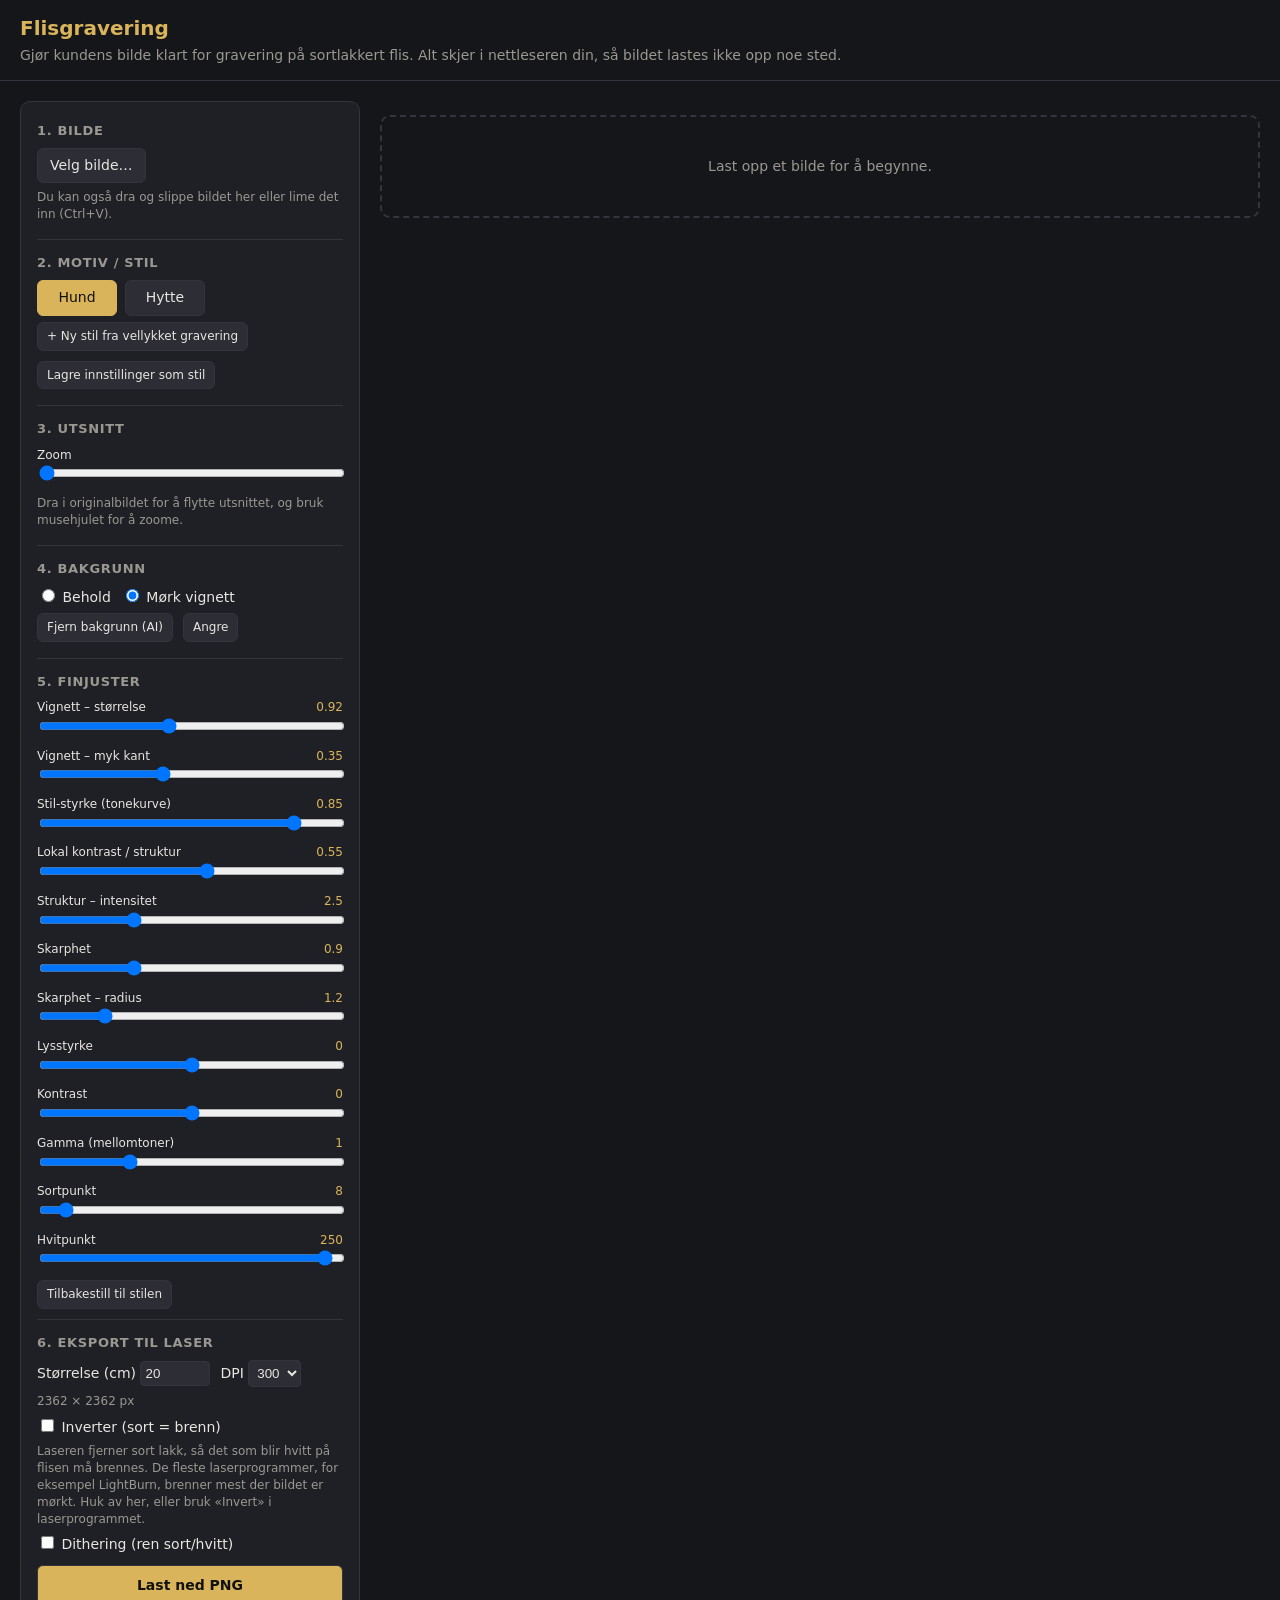
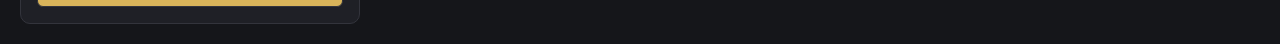
==== index.html @ 5037840e "Nettside for å forberede kundebilder til gravering på sortlakkerte flis Stiler for Hund og Hytte med" ====
<!DOCTYPE html>
<html lang="no">
<head>
  <meta charset="utf-8">
  <meta name="viewport" content="width=device-width, initial-scale=1">
  <title>Flisgravering – bildeforberedelse</title>
  <link rel="stylesheet" href="style.css">
</head>
<body>
  <header>
    <h1>Flisgravering</h1>
    <p>Gjør kundens bilde klart for gravering på sortlakkert flis. Alt skjer i nettleseren din, så bildet lastes ikke opp noe sted.</p>
  </header>

  <main>
    <aside class="panel">
      <section>
        <h2>1. Bilde</h2>
        <label class="file">Velg bilde…<input type="file" id="file" accept="image/*"></label>
        <p class="hint">Du kan også dra og slippe bildet her eller lime det inn (Ctrl+V).</p>
      </section>

      <section>
        <h2>2. Motiv / stil</h2>
        <div id="presets" class="presets"></div>
        <div class="row">
          <label class="file small">+ Ny stil fra vellykket gravering<input type="file" id="refFile" accept="image/*"></label>
          <button id="saveStyle" class="small">Lagre innstillinger som stil</button>
        </div>
      </section>

      <section>
        <h2>3. Utsnitt</h2>
        <label class="slider"><span>Zoom</span><input type="range" id="zoom" min="1" max="5" step="0.01" value="1"></label>
        <p class="hint">Dra i originalbildet for å flytte utsnittet, og bruk musehjulet for å zoome.</p>
      </section>

      <section>
        <h2>4. Bakgrunn</h2>
        <div class="row">
          <label><input type="radio" name="bg" value="none"> Behold</label>
          <label><input type="radio" name="bg" value="vignette"> Mørk vignett</label>
        </div>
        <div class="row">
          <button id="aiBtn" class="small">Fjern bakgrunn (AI)</button>
          <button id="aiUndo" class="small">Angre</button>
        </div>
        <p id="aiStatus" class="hint"></p>
      </section>

      <section>
        <h2>5. Finjuster</h2>
        <div id="sliders"></div>
        <button id="reset" class="small">Tilbakestill til stilen</button>
      </section>

      <section>
        <h2>6. Eksport til laser</h2>
        <div class="row">
          <label>Størrelse (cm) <input type="number" id="size" value="20" min="1" max="100" step="0.1"></label>
          <label>DPI
            <select id="dpi">
              <option>254</option><option selected>300</option><option>318</option><option>400</option><option>508</option>
            </select>
          </label>
        </div>
        <p class="hint" id="pxInfo"></p>
        <label><input type="checkbox" id="invert"> Inverter (sort = brenn)</label>
        <p class="hint">Laseren fjerner sort lakk, så det som blir hvitt på flisen må brennes. De fleste laserprogrammer, for eksempel LightBurn, brenner mest der bildet er mørkt. Huk av her, eller bruk «Invert» i laserprogrammet.</p>
        <label><input type="checkbox" id="dither"> Dithering (ren sort/hvitt)</label>
        <button id="exportBtn" class="primary">Last ned PNG</button>
      </section>
    </aside>

    <section class="views">
      <figure>
        <figcaption>Original (utsnitt)</figcaption>
        <canvas id="orig" class="crop"></canvas>
      </figure>
      <figure>
        <figcaption>Slik blir flisen <label class="inline"><input type="checkbox" id="warm" checked> varm tone</label></figcaption>
        <div class="tile"><canvas id="result"></canvas></div>
      </figure>
      <p class="empty">Last opp et bilde for å begynne.</p>
    </section>
  </main>

  <script src="js/presets.js"></script>
  <script src="js/processing.js"></script>
  <script src="js/app.js"></script>
</body>
</html>
---- style.css ----
:root { --bg: #15161a; --panel: #1f2026; --line: #33343c; --text: #e8e6e1; --muted: #9a9890; --accent: #d9b45a; }
* { box-sizing: border-box; }
body { margin: 0; font: 14px/1.4 system-ui, sans-serif; background: var(--bg); color: var(--text); }
header { padding: 14px 20px; border-bottom: 1px solid var(--line); }
header h1 { margin: 0; font-size: 20px; color: var(--accent); }
header p { margin: 4px 0 0; color: var(--muted); }
main { display: flex; gap: 20px; padding: 20px; align-items: flex-start; }
.panel { width: 340px; flex: none; background: var(--panel); border: 1px solid var(--line); border-radius: 10px; padding: 6px 16px; }
.panel section { padding: 10px 0; border-bottom: 1px solid var(--line); }
.panel section:last-child { border: 0; }
h2 { font-size: 13px; text-transform: uppercase; letter-spacing: .05em; color: var(--muted); margin: 4px 0 8px; }
.hint { color: var(--muted); font-size: 12px; margin: 6px 0; }
.row { display: flex; gap: 10px; flex-wrap: wrap; align-items: center; margin: 6px 0; }
button, .file { background: #2c2d35; color: var(--text); border: 1px solid var(--line); border-radius: 6px; padding: 7px 12px; cursor: pointer; font: inherit; display: inline-block; }
button:hover, .file:hover { border-color: var(--accent); }
.small { font-size: 12px; padding: 5px 9px; }
.primary { background: var(--accent); color: #111; font-weight: 600; width: 100%; margin-top: 10px; padding: 10px; }
.file input { display: none; }
.presets { display: flex; gap: 8px; flex-wrap: wrap; }
.presets button { min-width: 80px; }
.presets button.active { background: var(--accent); color: #111; border-color: var(--accent); }
.slider { display: block; margin: 8px 0; }
.slider span { display: flex; justify-content: space-between; font-size: 12px; }
.slider output { color: var(--accent); }
.slider input { width: 100%; }
input[type=number] { width: 70px; }
input[type=number], select { background: #2c2d35; color: var(--text); border: 1px solid var(--line); border-radius: 4px; padding: 4px; }
.views { flex: 1; display: grid; grid-template-columns: repeat(auto-fit, minmax(320px, 1fr)); gap: 20px; }
figure { margin: 0; }
figcaption { color: var(--muted); margin-bottom: 6px; display: flex; justify-content: space-between; }
.inline { font-size: 12px; }
canvas { width: 100%; height: auto; display: block; background: #000; }
.crop { cursor: grab; touch-action: none; border-radius: 4px; }
.tile { padding: 4%; background: linear-gradient(135deg, #2a2a2a, #0a0a0a); border-radius: 6px; box-shadow: 0 10px 30px #000a, inset 0 0 0 1px #444; }
.views figure, .views .empty { display: none; }
.views .empty { display: block; color: var(--muted); padding: 40px; text-align: center; border: 2px dashed var(--line); border-radius: 10px; grid-column: 1 / -1; }
body.has-image .views figure { display: block; }
body.has-image .views .empty { display: none; }
@media (max-width: 800px) { main { flex-direction: column; } .panel { width: 100%; } }
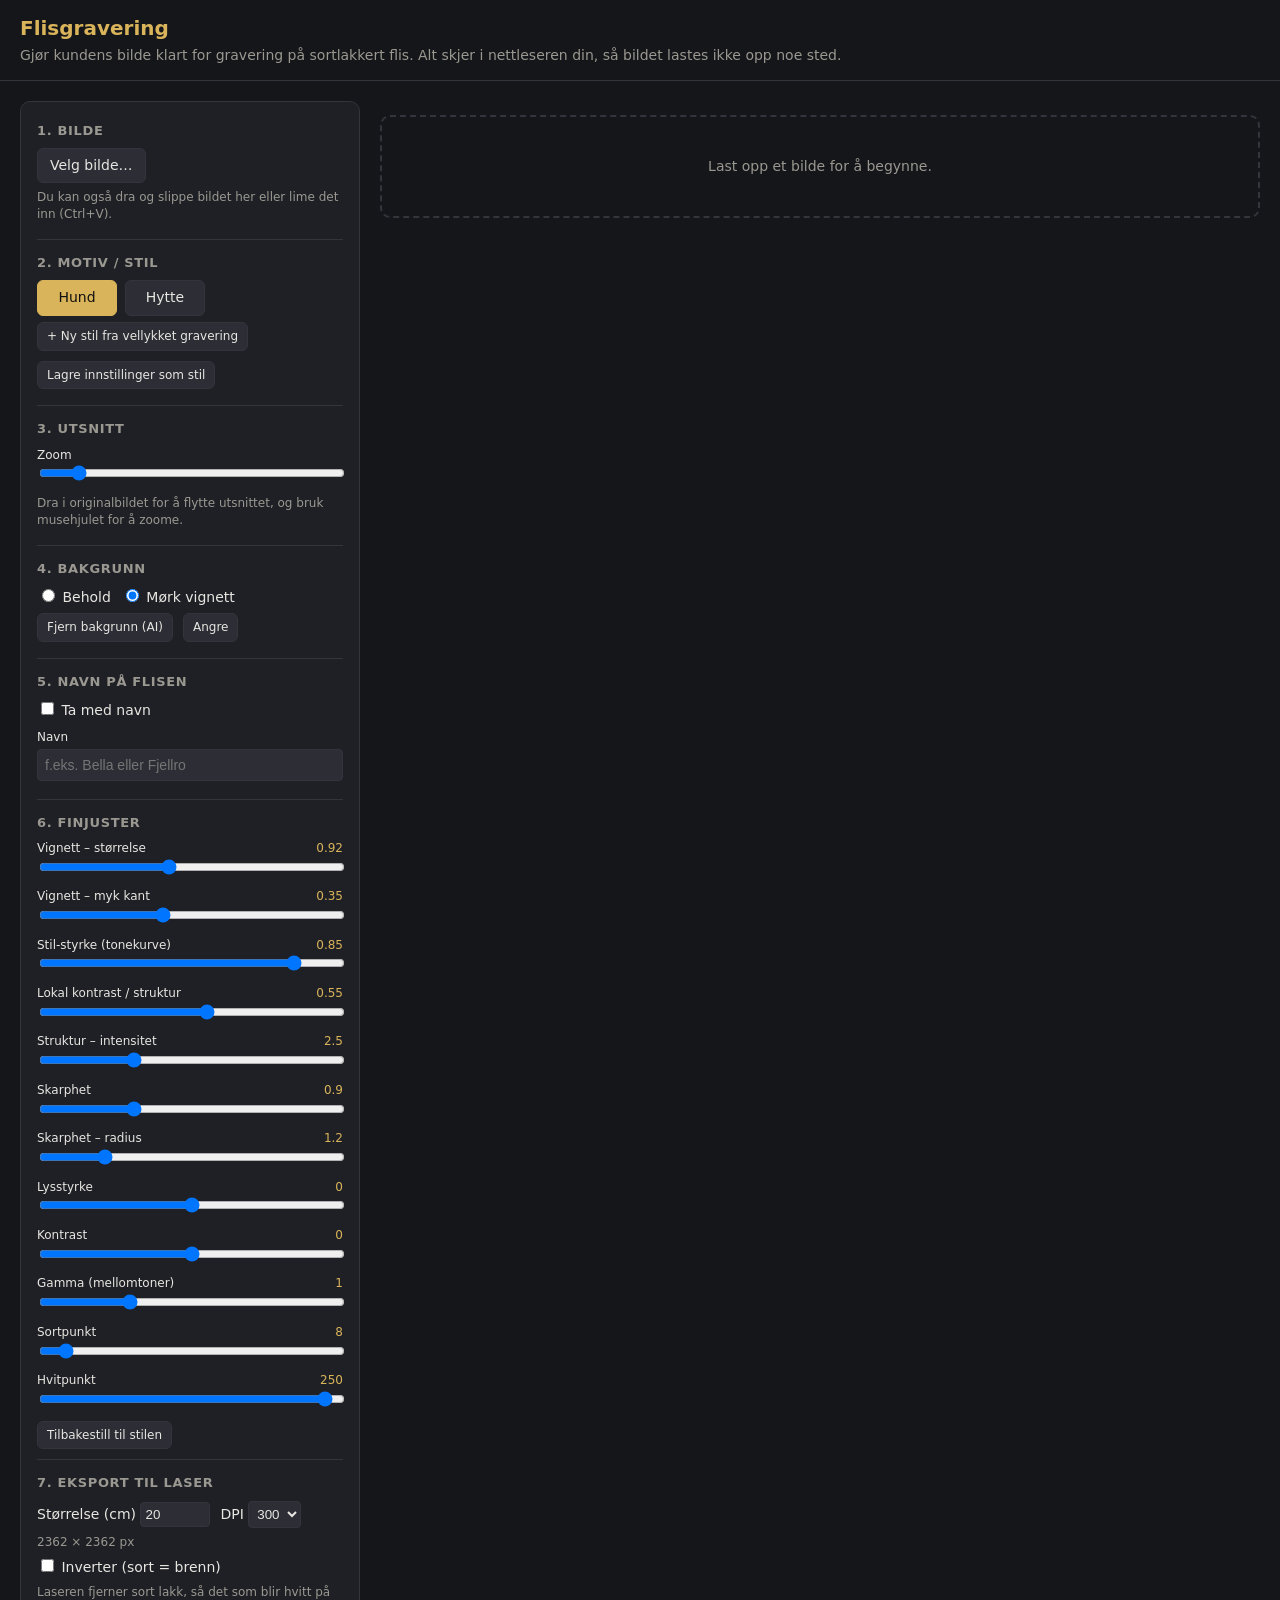
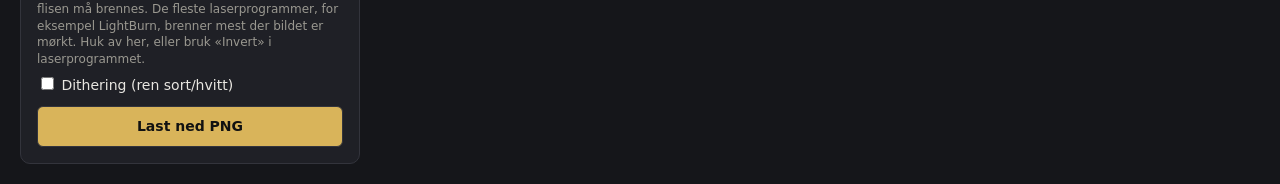
==== commit 5c2a7e3c: "Legg til navn på flisen (hund- eller hyttenavn) Valgfritt navn og undertekst over eller under motive" ====
--- a/index.html
+++ b/index.html
@@ -4,6 +4,9 @@
   <meta charset="utf-8">
   <meta name="viewport" content="width=device-width, initial-scale=1">
   <title>Flisgravering – bildeforberedelse</title>
+  <link rel="preconnect" href="https://fonts.googleapis.com">
+  <link rel="preconnect" href="https://fonts.gstatic.com" crossorigin>
+  <link rel="stylesheet" href="https://fonts.googleapis.com/css2?family=Cinzel:wght@600;700&family=Great+Vibes&family=Playfair+Display:wght@700&display=swap">
   <link rel="stylesheet" href="style.css">
 </head>
 <body>
@@ -31,7 +34,7 @@
 
       <section>
         <h2>3. Utsnitt</h2>
-        <label class="slider"><span>Zoom</span><input type="range" id="zoom" min="1" max="5" step="0.01" value="1"></label>
+        <label class="slider"><span>Zoom</span><input type="range" id="zoom" min="0.5" max="5" step="0.01" value="1"></label>
         <p class="hint">Dra i originalbildet for å flytte utsnittet, og bruk musehjulet for å zoome.</p>
       </section>
 
@@ -49,13 +52,32 @@
       </section>
 
       <section>
-        <h2>5. Finjuster</h2>
+        <h2>5. Navn på flisen</h2>
+        <label><input type="checkbox" id="tEnabled"> Ta med navn</label>
+        <label class="field">Navn <input type="text" id="tName" placeholder="f.eks. Bella eller Fjellro"></label>
+        <div id="textOpts">
+          <label class="field">Undertekst (valgfri) <input type="text" id="tSub" placeholder="f.eks. 2012 – 2026 eller Est. 1987"></label>
+          <div class="row">
+            <label>Plassering
+              <select id="tPos"><option value="top">Over</option><option value="bottom">Under</option></select>
+            </label>
+            <label>Skrift <select id="tFont"></select></label>
+          </div>
+          <label class="slider"><span>Tekststørrelse</span><input type="range" id="tSize" min="0.05" max="0.2" step="0.005"></label>
+          <label class="slider"><span>Mørk sone bak teksten</span><input type="range" id="tShade" min="0" max="1" step="0.01"></label>
+          <label><input type="checkbox" id="tOrn"> Ornament (pyntelinje)</label>
+          <p class="hint">Tips: Zoom litt ut (under 1) eller dra bildet hvis motivet havner bak teksten.</p>
+        </div>
+      </section>
+
+      <section>
+        <h2>6. Finjuster</h2>
         <div id="sliders"></div>
         <button id="reset" class="small">Tilbakestill til stilen</button>
       </section>
 
       <section>
-        <h2>6. Eksport til laser</h2>
+        <h2>7. Eksport til laser</h2>
         <div class="row">
           <label>Størrelse (cm) <input type="number" id="size" value="20" min="1" max="100" step="0.1"></label>
           <label>DPI
@@ -87,6 +109,7 @@
 
   <script src="js/presets.js"></script>
   <script src="js/processing.js"></script>
+  <script src="js/text.js"></script>
   <script src="js/app.js"></script>
 </body>
 </html>
--- a/style.css
+++ b/style.css
@@ -37,3 +37,5 @@
 body.has-image .views figure { display: block; }
 body.has-image .views .empty { display: none; }
 @media (max-width: 800px) { main { flex-direction: column; } .panel { width: 100%; } }
+.field { display: block; margin: 8px 0; font-size: 12px; }
+.field input { display: block; width: 100%; margin-top: 3px; padding: 7px; font-size: 14px; background: #2c2d35; color: var(--text); border: 1px solid var(--line); border-radius: 4px; }
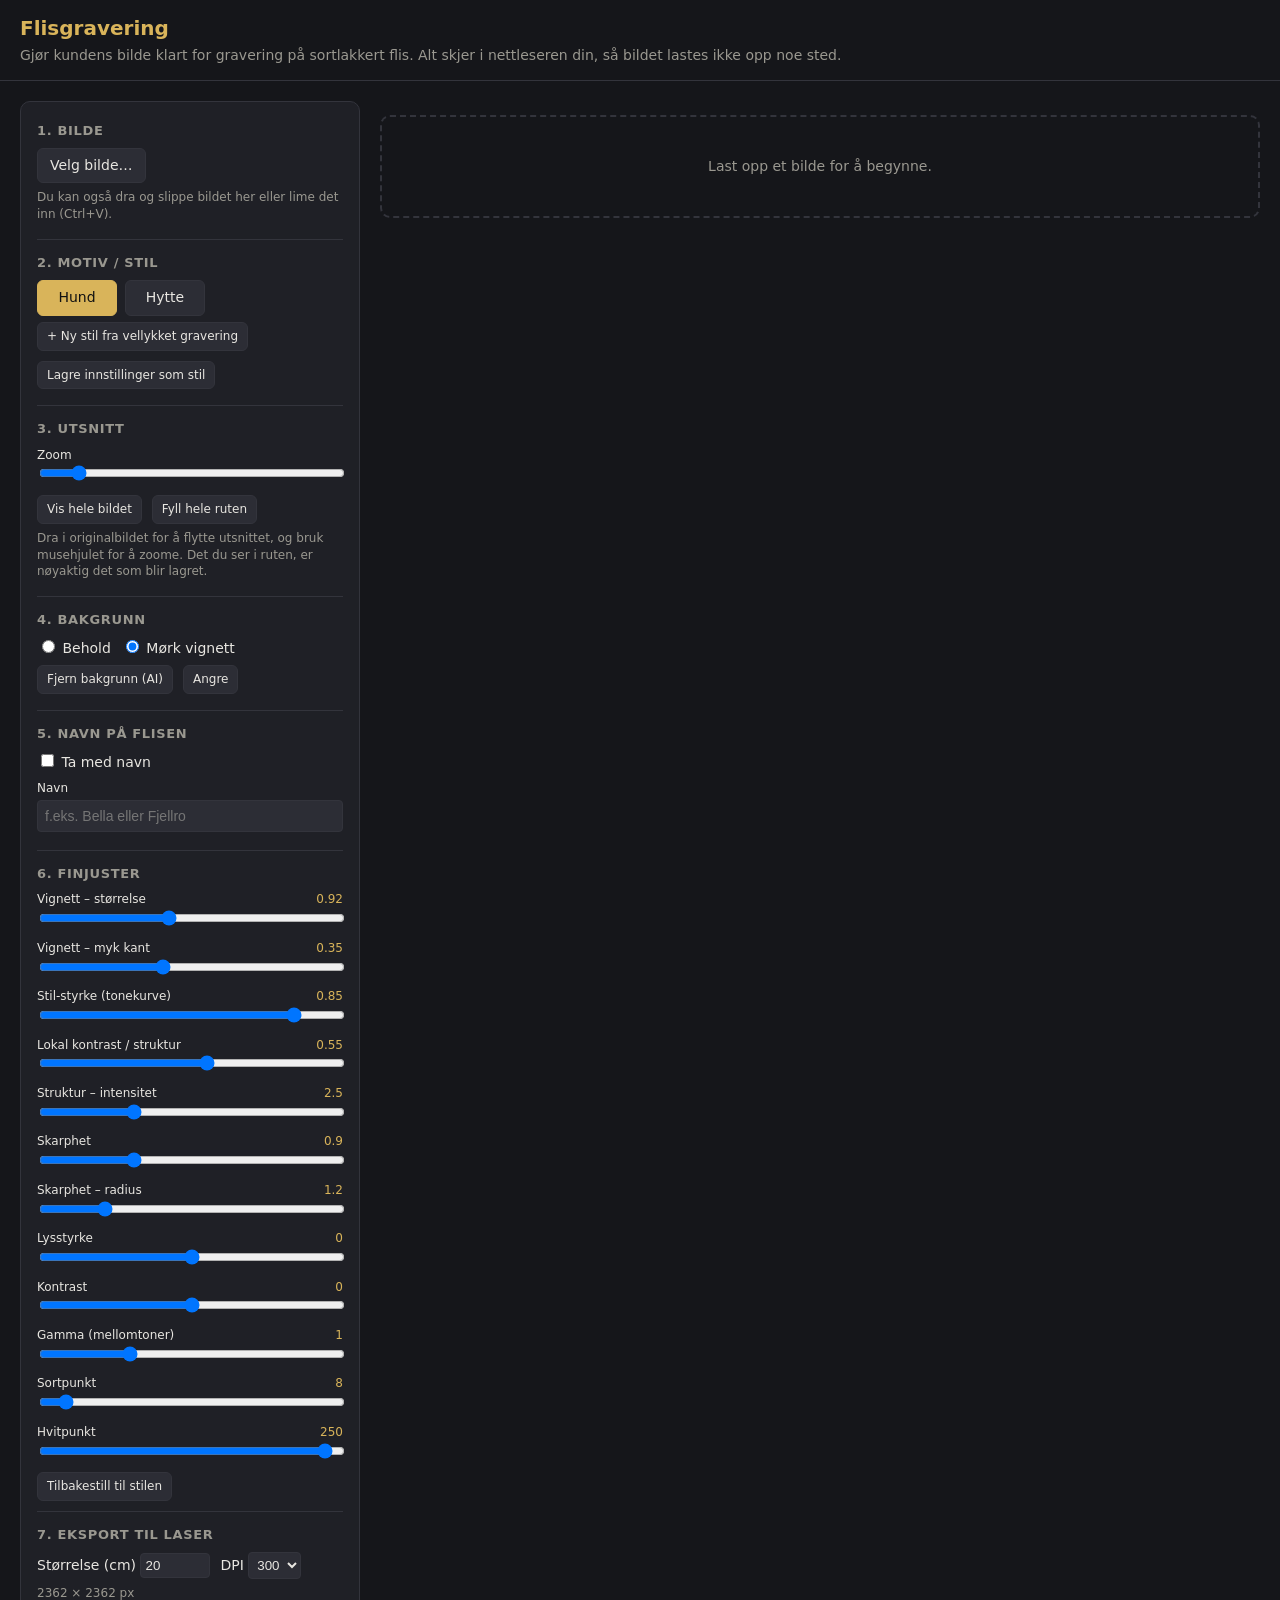
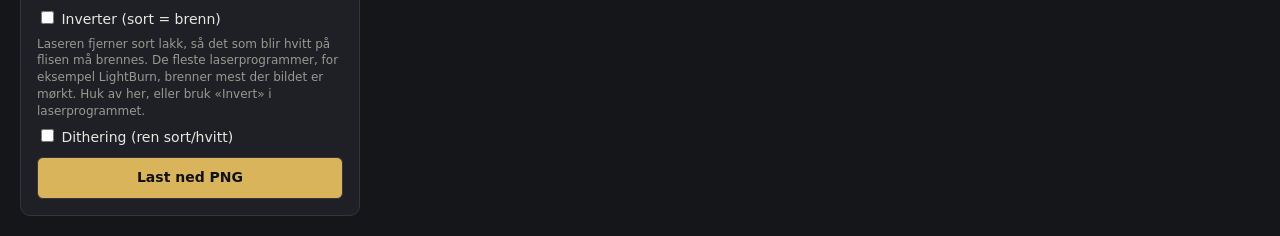
==== commit c2d648f9: "Vis hele bildet som standard, så brede bilder ikke blir kuttet Bilder som ikke er kvadratiske, for e" ====
--- a/index.html
+++ b/index.html
@@ -35,7 +35,12 @@
       <section>
         <h2>3. Utsnitt</h2>
         <label class="slider"><span>Zoom</span><input type="range" id="zoom" min="0.5" max="5" step="0.01" value="1"></label>
-        <p class="hint">Dra i originalbildet for å flytte utsnittet, og bruk musehjulet for å zoome.</p>
+        <div class="row">
+          <button id="fitAll" class="small">Vis hele bildet</button>
+          <button id="fillTile" class="small">Fyll hele ruten</button>
+        </div>
+        <p id="cropInfo" class="hint"></p>
+        <p class="hint">Dra i originalbildet for å flytte utsnittet, og bruk musehjulet for å zoome. Det du ser i ruten, er nøyaktig det som blir lagret.</p>
       </section>
 
       <section>
--- a/style.css
+++ b/style.css
@@ -39,3 +39,5 @@
 @media (max-width: 800px) { main { flex-direction: column; } .panel { width: 100%; } }
 .field { display: block; margin: 8px 0; font-size: 12px; }
 .field input { display: block; width: 100%; margin-top: 3px; padding: 7px; font-size: 14px; background: #2c2d35; color: var(--text); border: 1px solid var(--line); border-radius: 4px; }
+.hint.ok { color: #8fc98f; }
+.hint.warn { color: var(--accent); }
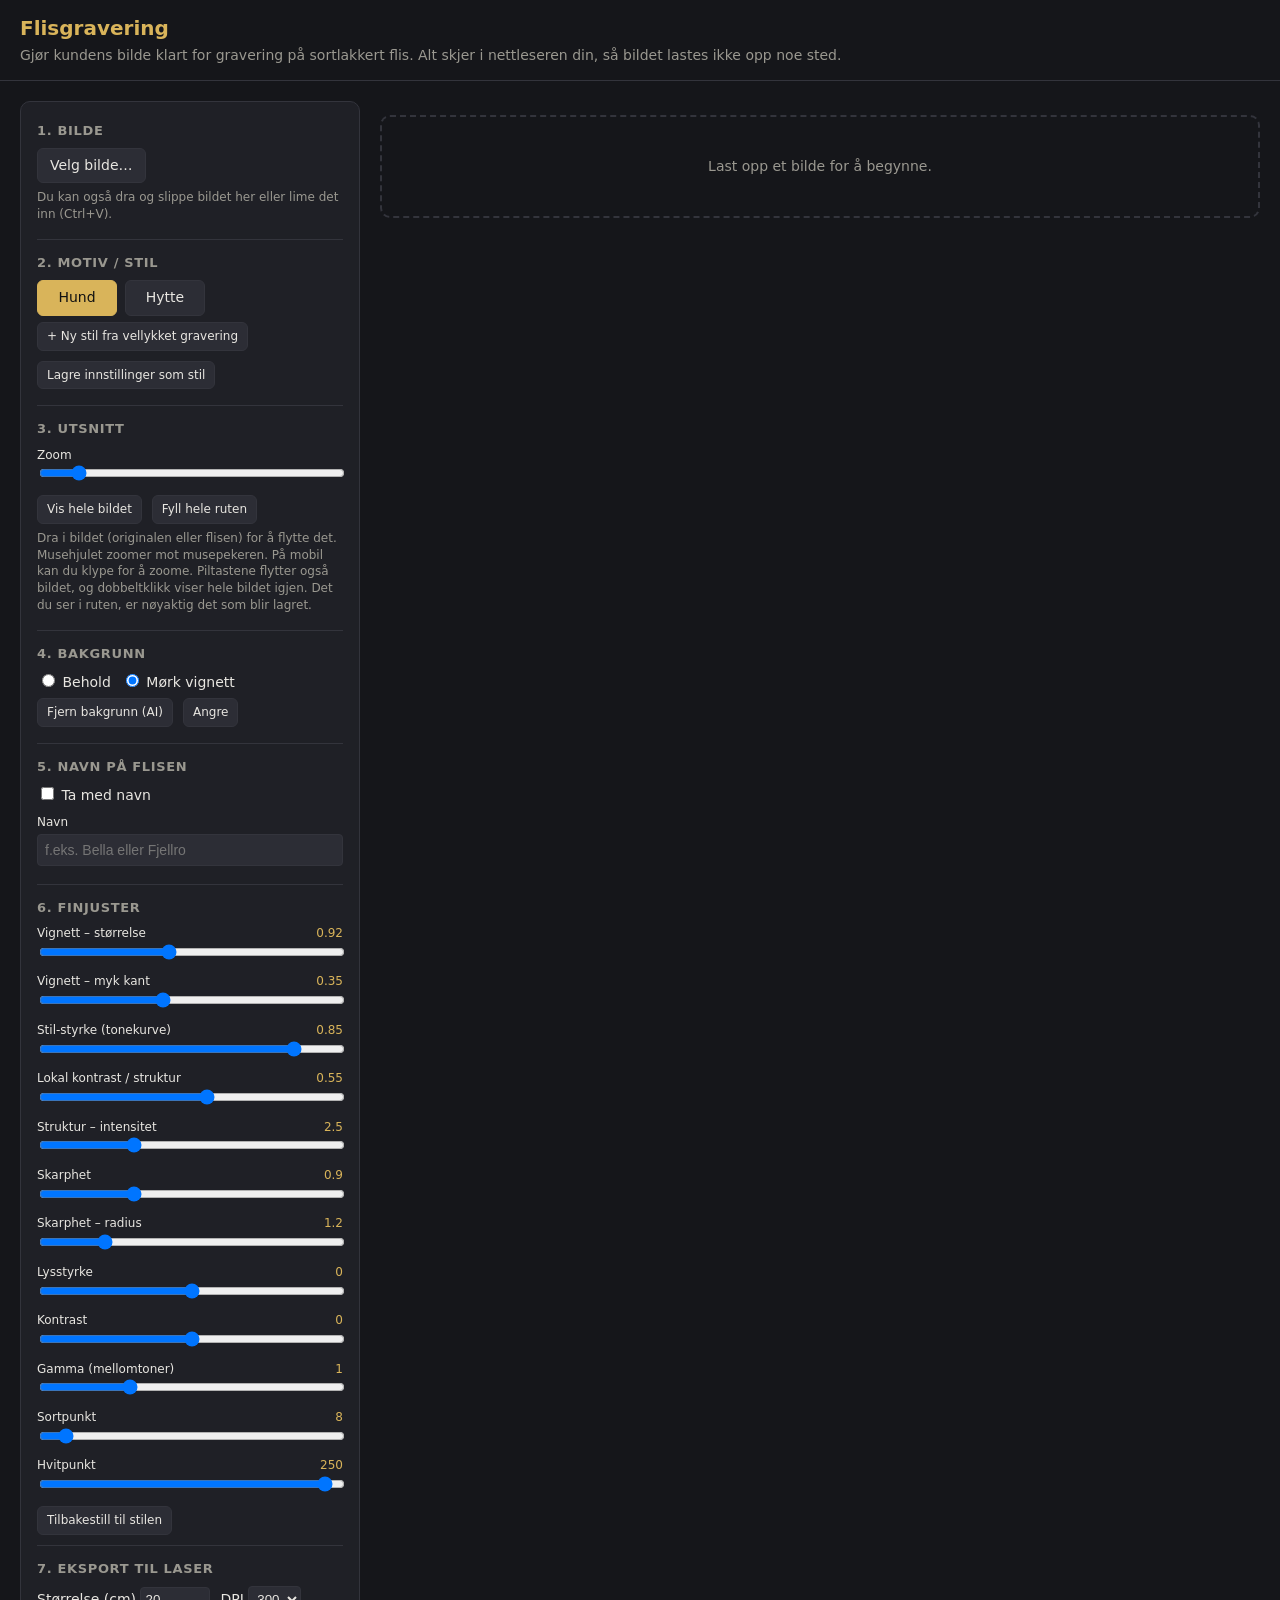
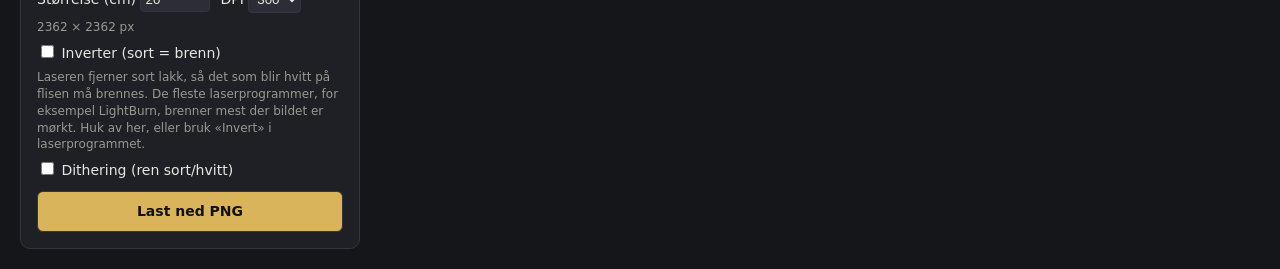
==== commit a7aa4ffb: "Flytt og zoom i bildet med dra, musehjul, klyp og piltaster Man kan nå dra både i originalen og i fl" ====
--- a/index.html
+++ b/index.html
@@ -40,7 +40,7 @@
           <button id="fillTile" class="small">Fyll hele ruten</button>
         </div>
         <p id="cropInfo" class="hint"></p>
-        <p class="hint">Dra i originalbildet for å flytte utsnittet, og bruk musehjulet for å zoome. Det du ser i ruten, er nøyaktig det som blir lagret.</p>
+        <p class="hint">Dra i bildet (originalen eller flisen) for å flytte det. Musehjulet zoomer mot musepekeren. På mobil kan du klype for å zoome. Piltastene flytter også bildet, og dobbeltklikk viser hele bildet igjen. Det du ser i ruten, er nøyaktig det som blir lagret.</p>
       </section>
 
       <section>
--- a/style.css
+++ b/style.css
@@ -30,7 +30,9 @@
 figcaption { color: var(--muted); margin-bottom: 6px; display: flex; justify-content: space-between; }
 .inline { font-size: 12px; }
 canvas { width: 100%; height: auto; display: block; background: #000; }
-.crop { cursor: grab; touch-action: none; border-radius: 4px; }
+.crop { border-radius: 4px; }
+canvas.draggable { cursor: grab; touch-action: none; }
+canvas.dragging { cursor: grabbing; }
 .tile { padding: 4%; background: linear-gradient(135deg, #2a2a2a, #0a0a0a); border-radius: 6px; box-shadow: 0 10px 30px #000a, inset 0 0 0 1px #444; }
 .views figure, .views .empty { display: none; }
 .views .empty { display: block; color: var(--muted); padding: 40px; text-align: center; border: 2px dashed var(--line); border-radius: 10px; grid-column: 1 / -1; }
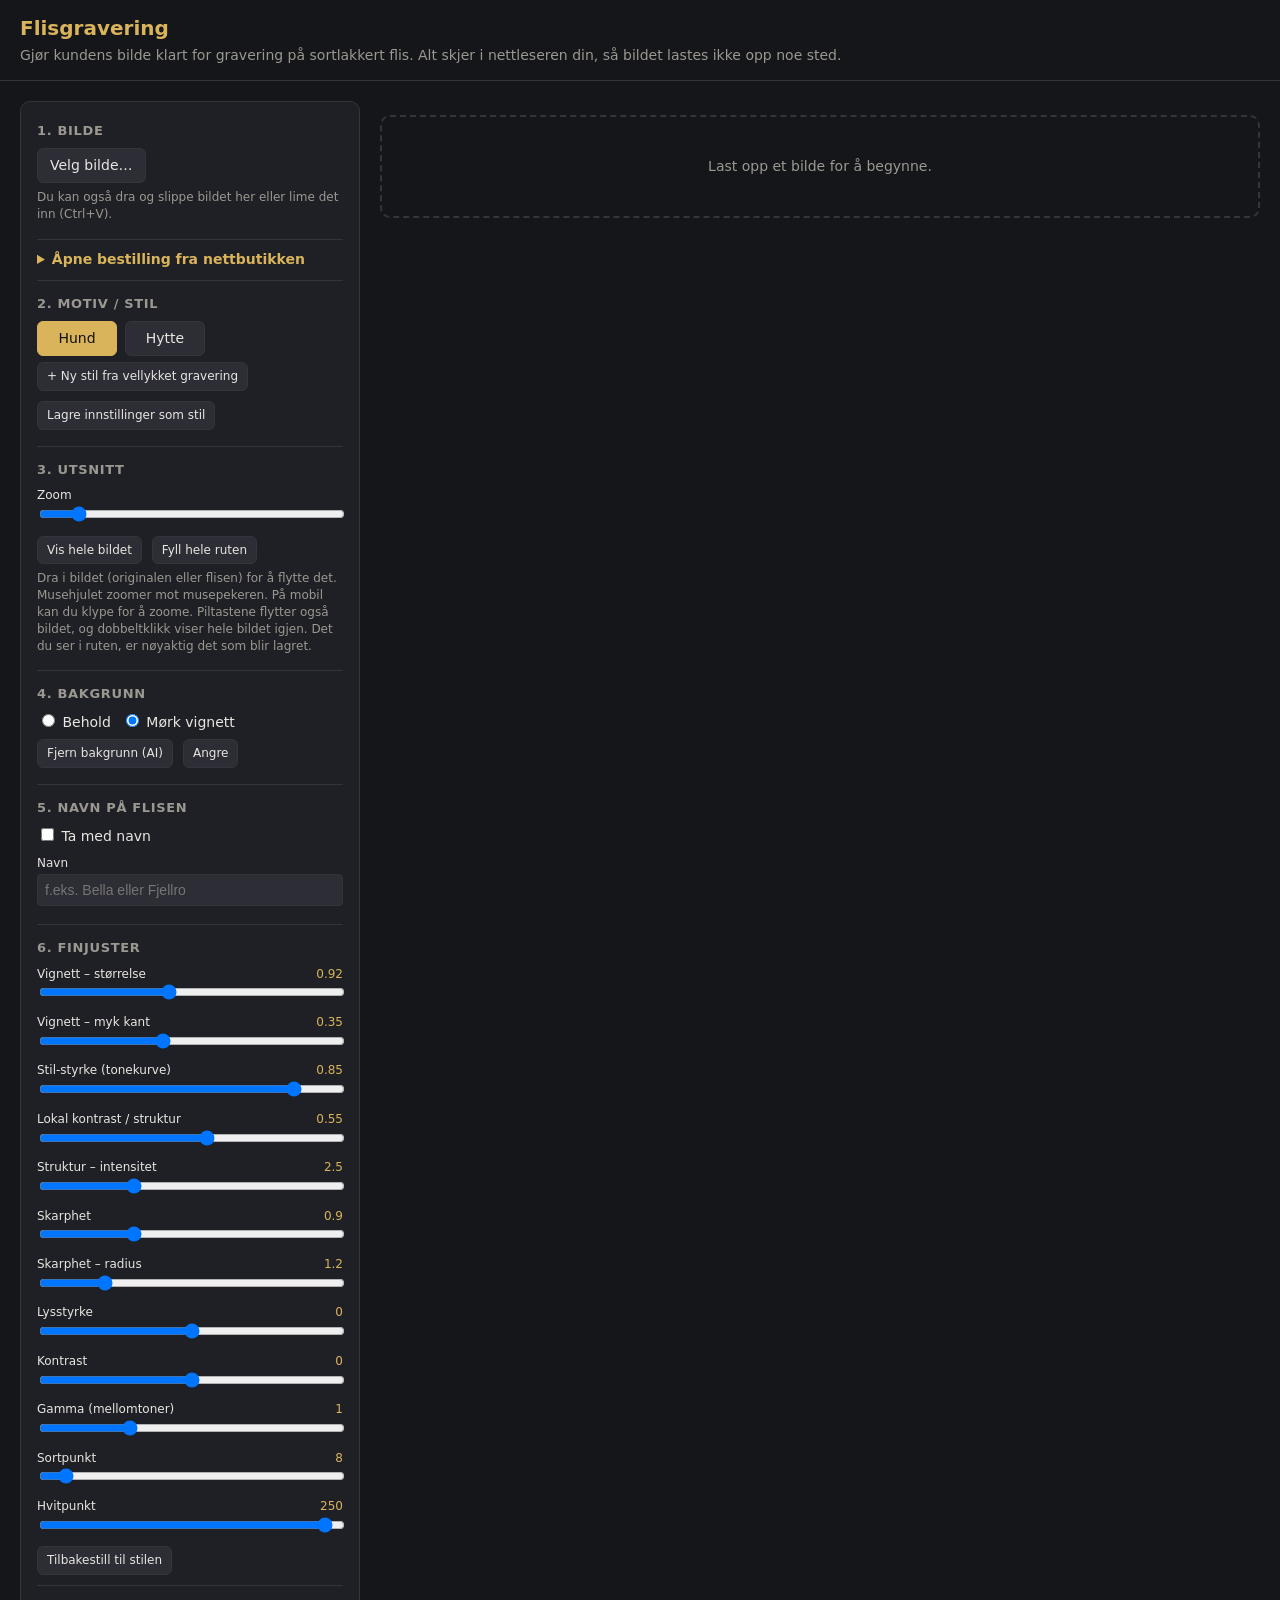
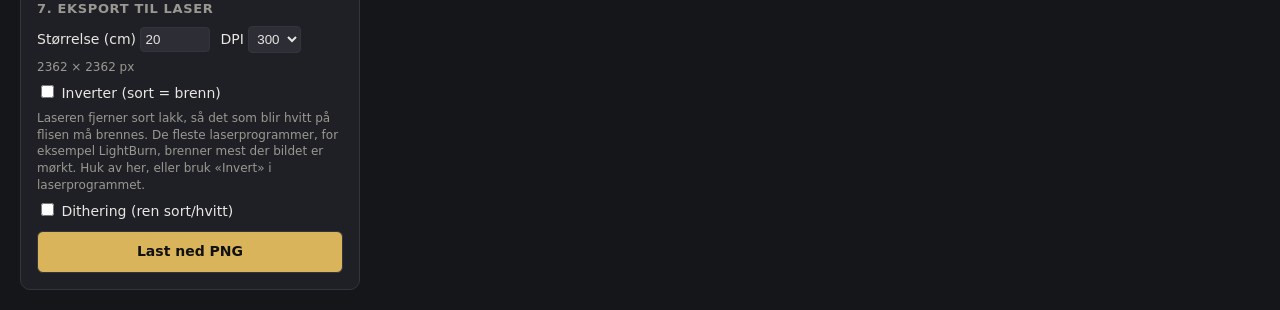
==== commit 066e8e72: "Kunde-editor for nettbutikken (Shopify) og «Åpne bestilling» i admin - shop/: enkel, mobilvennlig ed" ====
--- a/index.html
+++ b/index.html
@@ -22,6 +22,14 @@
         <label class="file">Velg bilde…<input type="file" id="file" accept="image/*"></label>
         <p class="hint">Du kan også dra og slippe bildet her eller lime det inn (Ctrl+V).</p>
       </section>
+
+      <details class="order">
+        <summary>Åpne bestilling fra nettbutikken</summary>
+        <p class="hint">Åpne ordren i Shopify. Last ned «_Originalbilde», og kopier teksten i «_Oppskrift».</p>
+        <label class="field">Oppskrift <textarea id="recipe" rows="3" placeholder='{"v":1,"preset":"hund",…}'></textarea></label>
+        <label class="file small">Velg originalbildet…<input type="file" id="orderFile" accept="image/*"></label>
+        <p id="orderStatus" class="hint"></p>
+      </details>
 
       <section>
         <h2>2. Motiv / stil</h2>
@@ -114,6 +122,7 @@
 
   <script src="js/presets.js"></script>
   <script src="js/processing.js"></script>
+  <script src="js/crop.js"></script>
   <script src="js/text.js"></script>
   <script src="js/app.js"></script>
 </body>
--- a/style.css
+++ b/style.css
@@ -43,3 +43,6 @@
 .field input { display: block; width: 100%; margin-top: 3px; padding: 7px; font-size: 14px; background: #2c2d35; color: var(--text); border: 1px solid var(--line); border-radius: 4px; }
 .hint.ok { color: #8fc98f; }
 .hint.warn { color: var(--accent); }
+.order { padding: 10px 0; border-bottom: 1px solid var(--line); }
+.order summary { cursor: pointer; color: var(--accent); font-weight: 600; }
+.field textarea { display: block; width: 100%; margin-top: 3px; padding: 6px; font: 12px monospace; background: #2c2d35; color: var(--text); border: 1px solid var(--line); border-radius: 4px; }
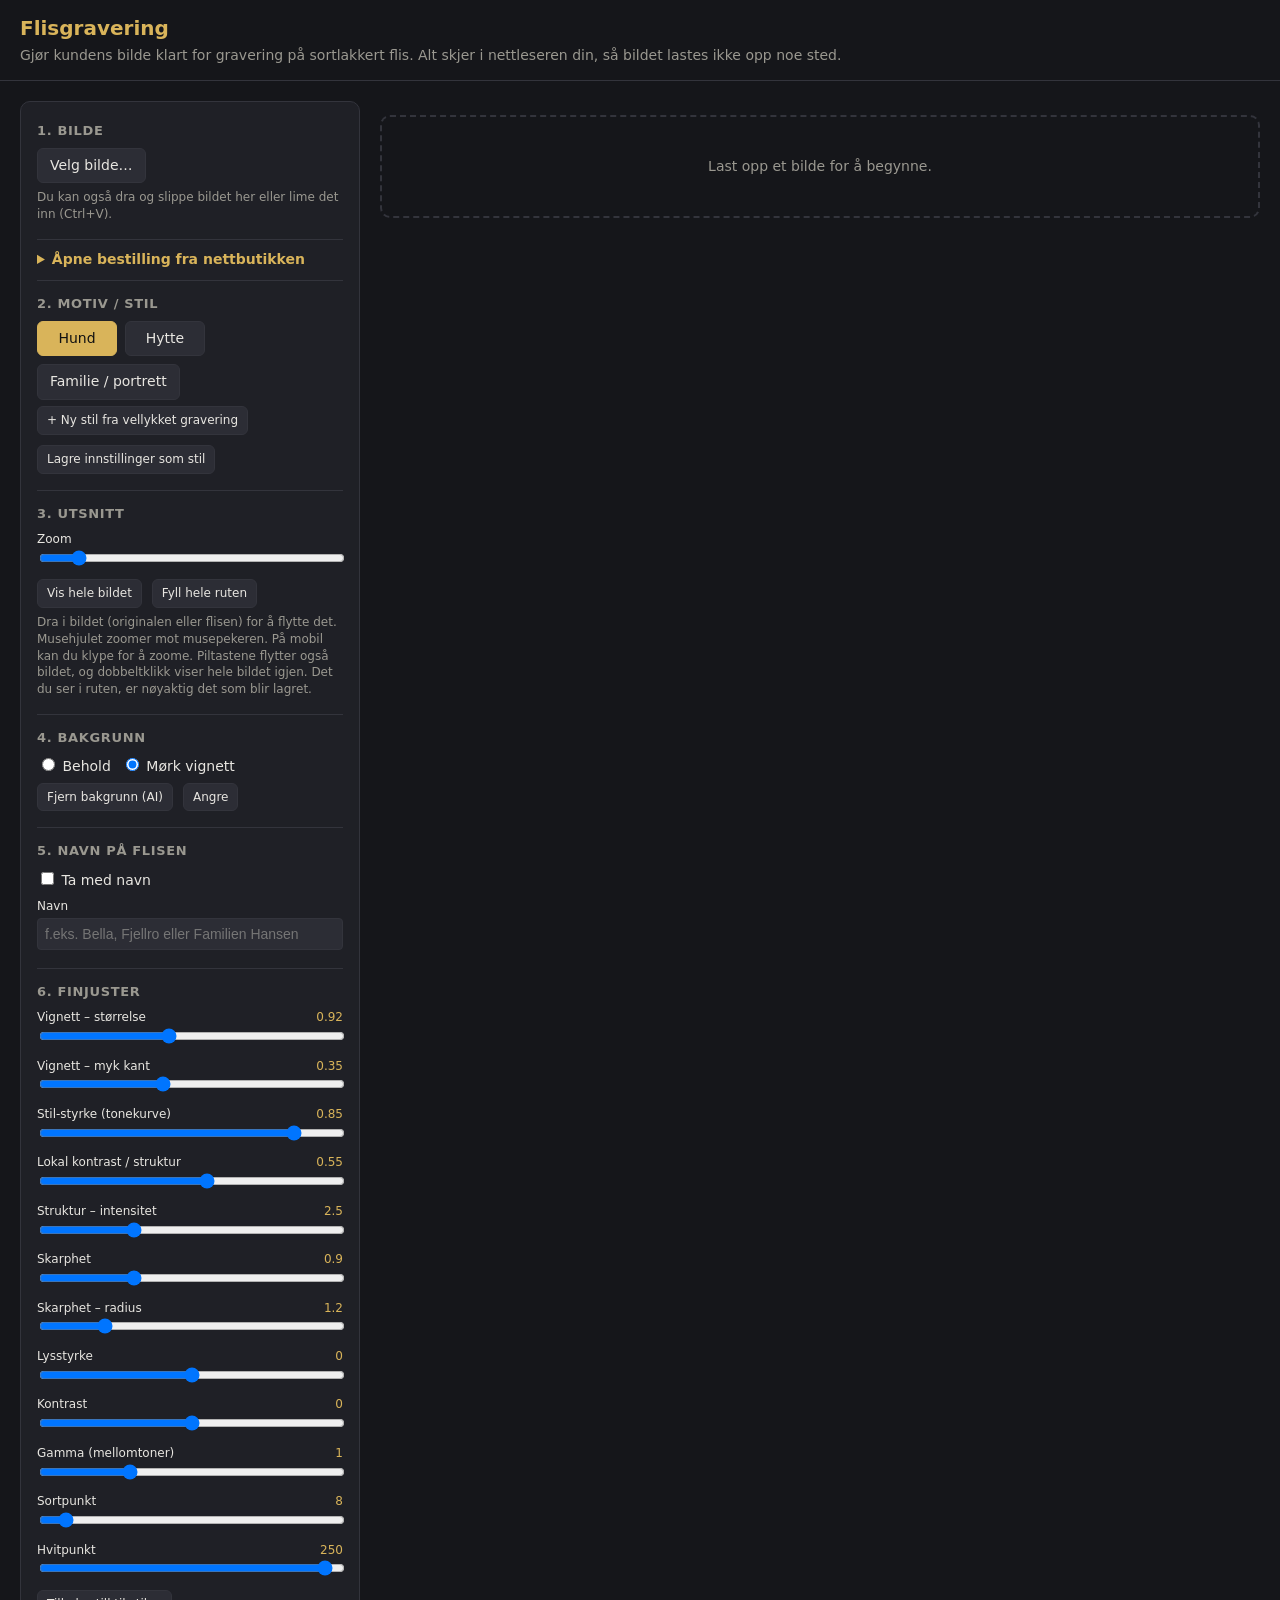
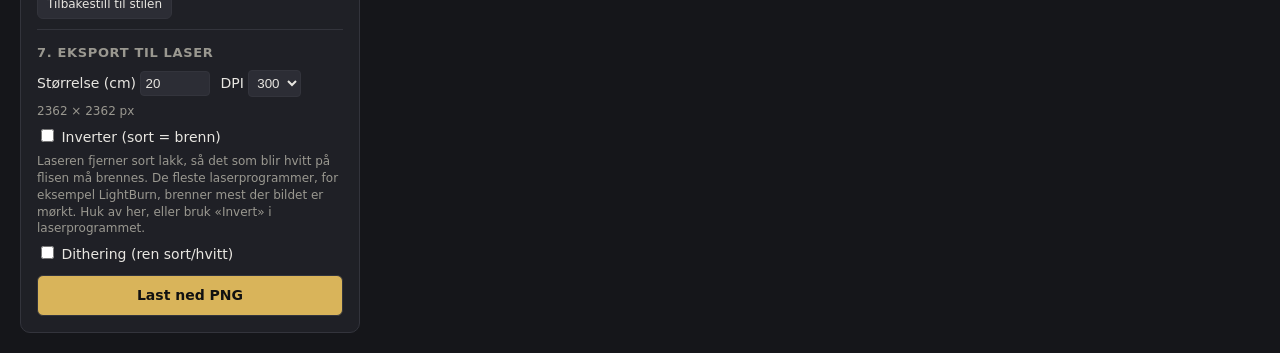
==== commit cd213d35: "Familie i admin-verktøyet og finere prikker i rammebildene - Admin: å velge Familie / portrett gir b" ====
--- a/index.html
+++ b/index.html
@@ -67,7 +67,7 @@
       <section>
         <h2>5. Navn på flisen</h2>
         <label><input type="checkbox" id="tEnabled"> Ta med navn</label>
-        <label class="field">Navn <input type="text" id="tName" placeholder="f.eks. Bella eller Fjellro"></label>
+        <label class="field">Navn <input type="text" id="tName" placeholder="f.eks. Bella, Fjellro eller Familien Hansen"></label>
         <div id="textOpts">
           <label class="field">Undertekst (valgfri) <input type="text" id="tSub" placeholder="f.eks. 2012 – 2026 eller Est. 1987"></label>
           <div class="row">
